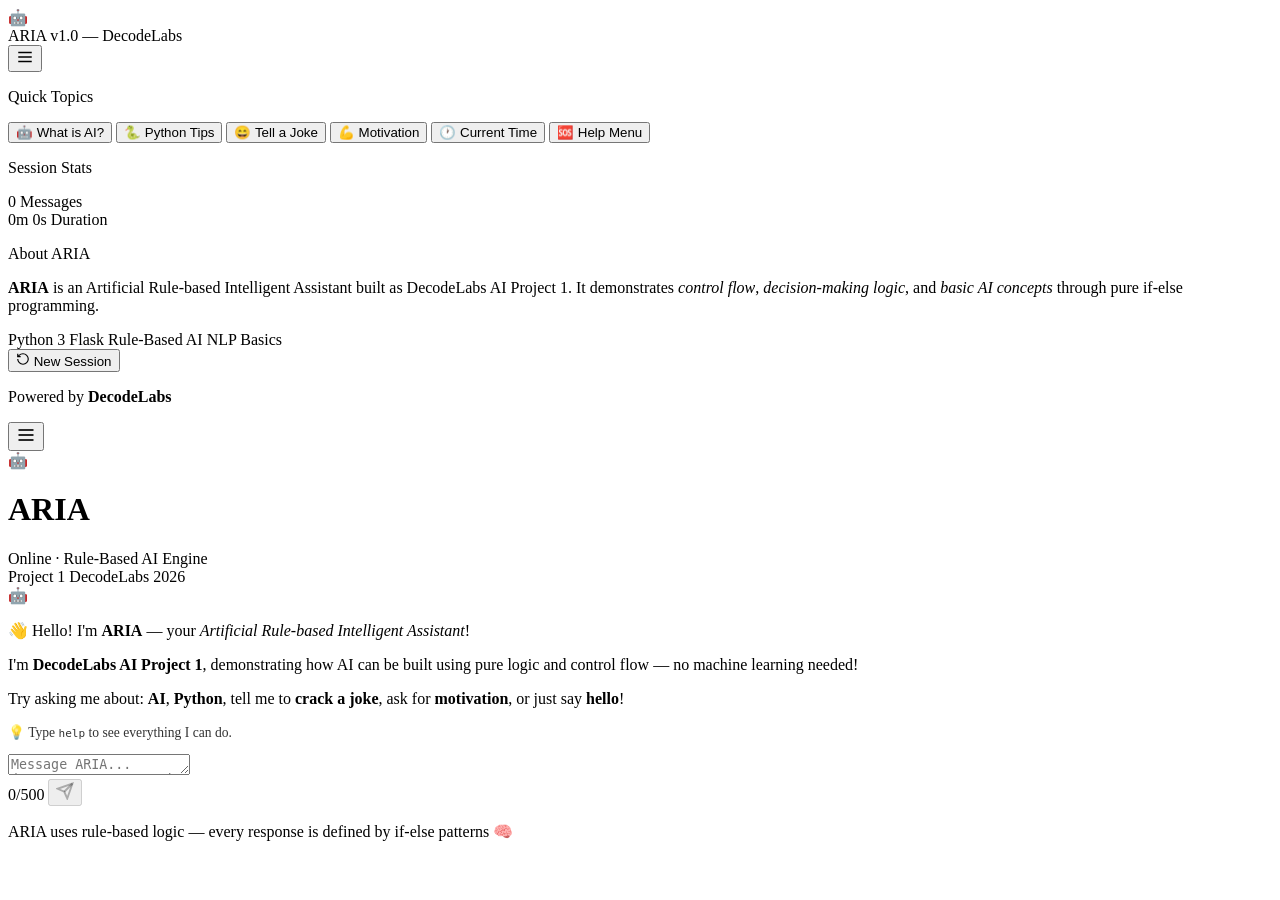
==== AI-Chatbot-Project/web/templates/index.html @ bf15757f "Add files via upload" ====
<!DOCTYPE html>
<html lang="en">
<head>
  <meta charset="UTF-8" />
  <meta name="viewport" content="width=device-width, initial-scale=1.0" />
  <title>ARIA — AI Chatbot | DecodeLabs Project 1</title>
  <meta name="description" content="ARIA — Artificial Rule-based Intelligent Assistant. A professional rule-based AI chatbot built for DecodeLabs AI Engineering Project 1, Batch 2026." />
  <meta name="keywords" content="AI chatbot, rule-based AI, DecodeLabs, Python, artificial intelligence" />
  <meta name="author" content="DecodeLabs AI Engineering Team" />

  <!-- Google Fonts -->
  <link rel="preconnect" href="https://fonts.googleapis.com" />
  <link rel="preconnect" href="https://fonts.gstatic.com" crossorigin />
  <link href="https://fonts.googleapis.com/css2?family=Inter:wght@300;400;500;600;700&family=JetBrains+Mono:wght@400;500&display=swap" rel="stylesheet" />

  <!-- Favicon inline SVG -->
  <link rel="icon" href="data:image/svg+xml,<svg xmlns='http://www.w3.org/2000/svg' viewBox='0 0 100 100'><text y='.9em' font-size='90'>🤖</text></svg>" />

  <link rel="stylesheet" href="/static/css/style.css" />
</head>
<body>

  <!-- ═══════════════════════════════════════════════════════════
       SIDEBAR
  ════════════════════════════════════════════════════════════ -->
  <aside class="sidebar" id="sidebar">
    <div class="sidebar-header">
      <div class="logo-area">
        <div class="logo-icon">🤖</div>
        <div class="logo-text">
          <span class="logo-name">ARIA</span>
          <span class="logo-sub">v1.0 — DecodeLabs</span>
        </div>
      </div>
      <button class="sidebar-toggle-btn" id="sidebarToggle" aria-label="Toggle sidebar">
        <svg width="18" height="18" viewBox="0 0 24 24" fill="none" stroke="currentColor" stroke-width="2">
          <line x1="3" y1="6" x2="21" y2="6"/>
          <line x1="3" y1="12" x2="21" y2="12"/>
          <line x1="3" y1="18" x2="21" y2="18"/>
        </svg>
      </button>
    </div>

    <div class="sidebar-content">
      <!-- Quick topics -->
      <div class="sidebar-section">
        <p class="sidebar-section-title">Quick Topics</p>
        <button class="quick-btn" data-msg="What is artificial intelligence?">🤖 What is AI?</button>
        <button class="quick-btn" data-msg="Tell me about Python">🐍 Python Tips</button>
        <button class="quick-btn" data-msg="Tell me a joke">😄 Tell a Joke</button>
        <button class="quick-btn" data-msg="Motivate me!">💪 Motivation</button>
        <button class="quick-btn" data-msg="What time is it?">🕐 Current Time</button>
        <button class="quick-btn" data-msg="Help">🆘 Help Menu</button>
      </div>

      <!-- Session stats -->
      <div class="sidebar-section">
        <p class="sidebar-section-title">Session Stats</p>
        <div class="stats-grid">
          <div class="stat-item">
            <span class="stat-value" id="statMessages">0</span>
            <span class="stat-label">Messages</span>
          </div>
          <div class="stat-item">
            <span class="stat-value" id="statDuration">0m 0s</span>
            <span class="stat-label">Duration</span>
          </div>
        </div>
      </div>

      <!-- About -->
      <div class="sidebar-section about-section">
        <p class="sidebar-section-title">About ARIA</p>
        <p class="about-text">
          <strong>ARIA</strong> is an Artificial Rule-based Intelligent Assistant
          built as DecodeLabs AI Project 1.
          It demonstrates <em>control flow</em>, <em>decision-making logic</em>,
          and <em>basic AI concepts</em> through pure if-else programming.
        </p>
        <div class="tech-tags">
          <span class="tech-tag">Python 3</span>
          <span class="tech-tag">Flask</span>
          <span class="tech-tag">Rule-Based AI</span>
          <span class="tech-tag">NLP Basics</span>
        </div>
      </div>
    </div>

    <div class="sidebar-footer">
      <button class="reset-btn" id="resetBtn">
        <svg width="14" height="14" viewBox="0 0 24 24" fill="none" stroke="currentColor" stroke-width="2">
          <path d="M3 12a9 9 0 1 0 9-9 9.75 9.75 0 0 0-6.74 2.74L3 8"/>
          <path d="M3 3v5h5"/>
        </svg>
        New Session
      </button>
      <p class="footer-credit">Powered by <strong>DecodeLabs</strong></p>
    </div>
  </aside>

  <!-- ═══════════════════════════════════════════════════════════
       MAIN CHAT AREA
  ════════════════════════════════════════════════════════════ -->
  <main class="chat-area" id="chatArea">

    <!-- Header -->
    <header class="chat-header">
      <div class="chat-header-left">
        <button class="mobile-menu-btn" id="mobileMenuBtn" aria-label="Open menu">
          <svg width="20" height="20" viewBox="0 0 24 24" fill="none" stroke="currentColor" stroke-width="2">
            <line x1="3" y1="6" x2="21" y2="6"/>
            <line x1="3" y1="12" x2="21" y2="12"/>
            <line x1="3" y1="18" x2="21" y2="18"/>
          </svg>
        </button>
        <div class="chat-bot-info">
          <div class="bot-avatar-small">🤖</div>
          <div>
            <h1 class="chat-bot-name">ARIA</h1>
            <div class="status-indicator">
              <span class="status-dot"></span>
              <span class="status-text">Online · Rule-Based AI Engine</span>
            </div>
          </div>
        </div>
      </div>
      <div class="chat-header-right">
        <span class="badge">Project 1</span>
        <span class="badge badge-outline">DecodeLabs 2026</span>
      </div>
    </header>

    <!-- Messages Container -->
    <div class="messages-container" id="messagesContainer" role="log" aria-live="polite" aria-label="Chat messages">

      <!-- Welcome message -->
      <div class="message bot-message welcome-message" id="welcomeMsg">
        <div class="message-avatar">🤖</div>
        <div class="message-bubble">
          <div class="message-text">
            <p>👋 Hello! I'm <strong>ARIA</strong> — your <em>Artificial Rule-based Intelligent Assistant</em>!</p>
            <p>I'm <strong>DecodeLabs AI Project 1</strong>, demonstrating how AI can be built using pure logic and control flow — no machine learning needed!</p>
            <p>Try asking me about: <strong>AI</strong>, <strong>Python</strong>, tell me to <strong>crack a joke</strong>, ask for <strong>motivation</strong>, or just say <strong>hello</strong>!</p>
            <p style="margin-top:12px; opacity:0.8; font-size:0.85em;">💡 Type <code>help</code> to see everything I can do.</p>
          </div>
          <span class="message-time" id="welcomeTime"></span>
        </div>
      </div>

    </div>

    <!-- Typing indicator (hidden by default) -->
    <div class="typing-indicator" id="typingIndicator" style="display:none;" aria-label="ARIA is typing">
      <div class="typing-avatar">🤖</div>
      <div class="typing-bubble">
        <span class="typing-dot"></span>
        <span class="typing-dot"></span>
        <span class="typing-dot"></span>
      </div>
    </div>

    <!-- Input Area -->
    <div class="input-area">
      <div class="input-wrapper">
        <textarea
          id="messageInput"
          class="message-input"
          placeholder="Message ARIA... (Press Enter to send, Shift+Enter for new line)"
          rows="1"
          maxlength="500"
          aria-label="Message input"
          autocomplete="off"
          spellcheck="true"
        ></textarea>
        <div class="input-controls">
          <span class="char-count" id="charCount">0/500</span>
          <button class="send-btn" id="sendBtn" aria-label="Send message" disabled>
            <svg width="18" height="18" viewBox="0 0 24 24" fill="none" stroke="currentColor" stroke-width="2.5">
              <line x1="22" y1="2" x2="11" y2="13"/>
              <polygon points="22 2 15 22 11 13 2 9 22 2"/>
            </svg>
          </button>
        </div>
      </div>
      <p class="input-hint">ARIA uses rule-based logic — every response is defined by if-else patterns 🧠</p>
    </div>

  </main>

  <!-- Overlay for mobile -->
  <div class="sidebar-overlay" id="sidebarOverlay"></div>

  <script src="/static/js/chat.js"></script>
</body>
</html>
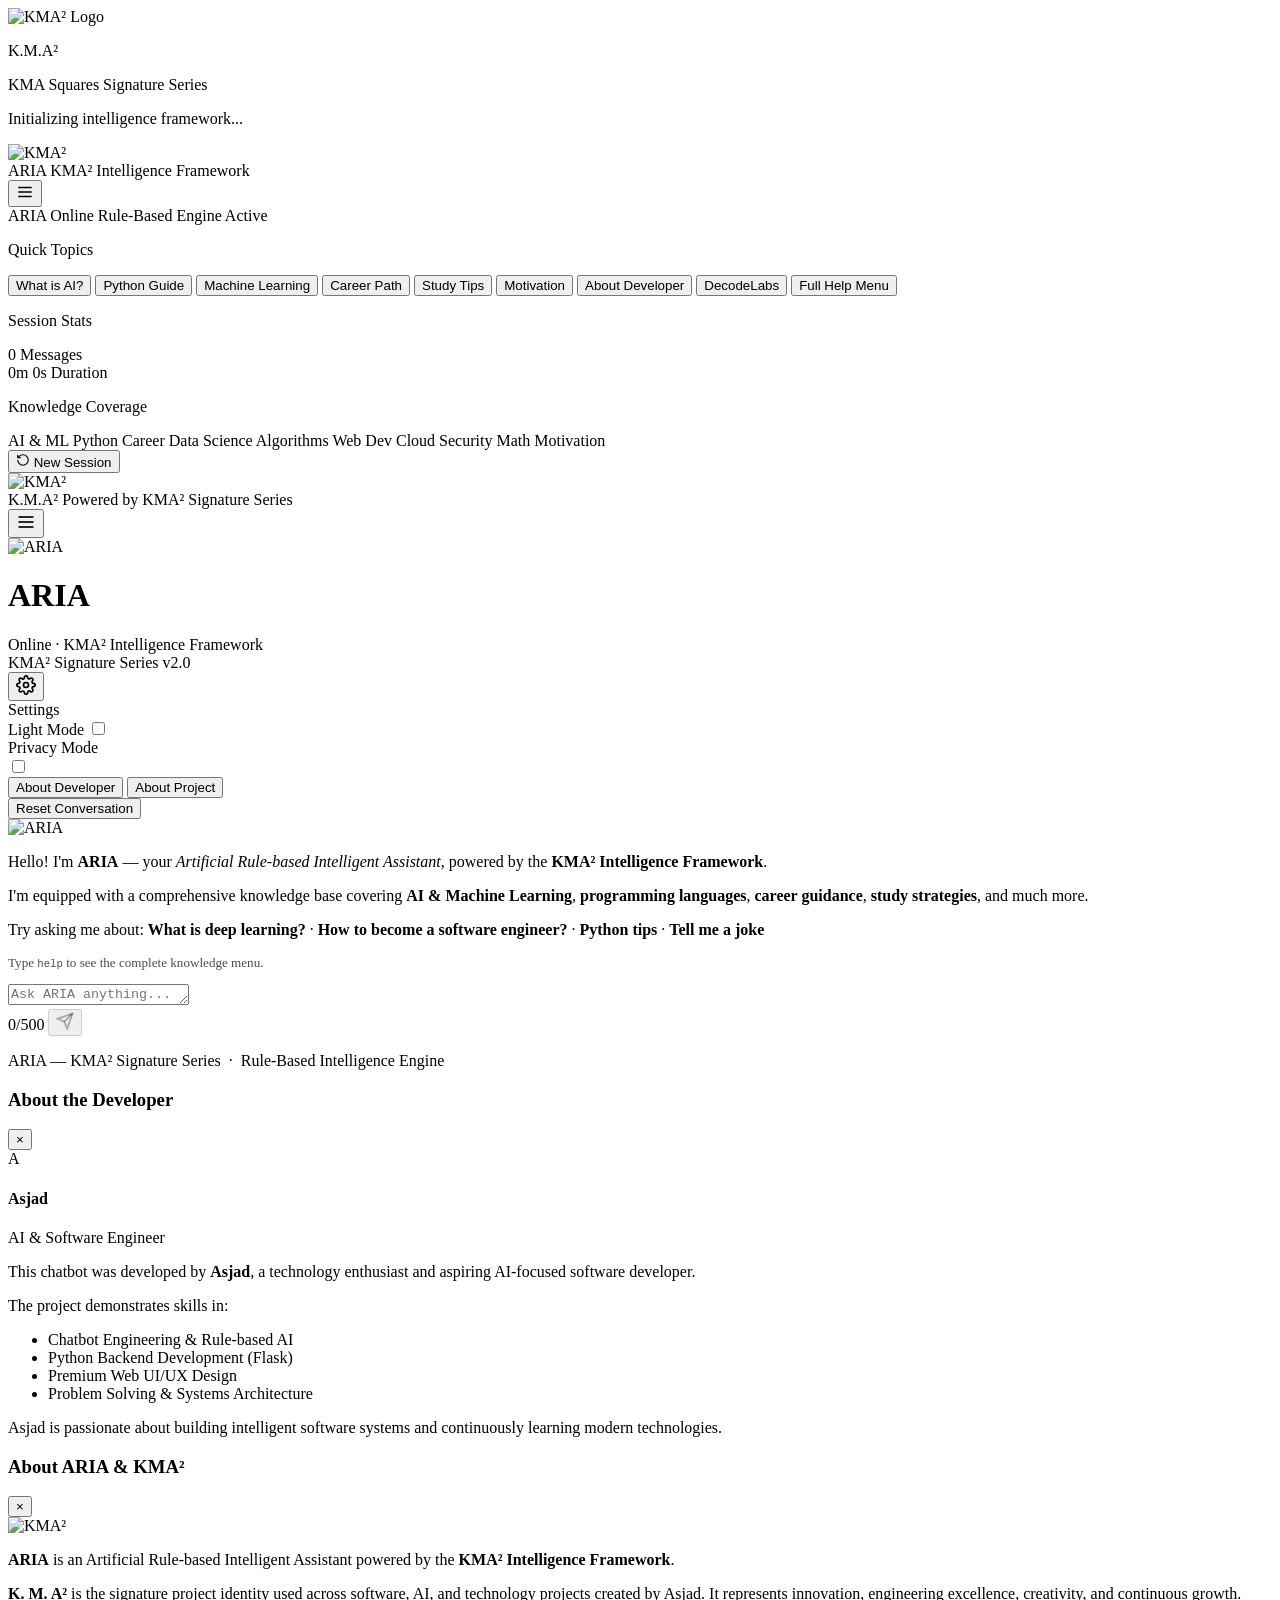
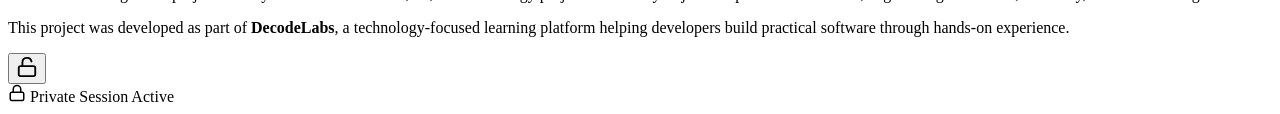
==== commit 01e5806c: "Add files via upload" ====
--- a/AI-Chatbot-Project/web/templates/index.html
+++ b/AI-Chatbot-Project/web/templates/index.html
@@ -3,22 +3,42 @@
 <head>
   <meta charset="UTF-8" />
   <meta name="viewport" content="width=device-width, initial-scale=1.0" />
-  <title>ARIA — AI Chatbot | DecodeLabs Project 1</title>
-  <meta name="description" content="ARIA — Artificial Rule-based Intelligent Assistant. A professional rule-based AI chatbot built for DecodeLabs AI Engineering Project 1, Batch 2026." />
-  <meta name="keywords" content="AI chatbot, rule-based AI, DecodeLabs, Python, artificial intelligence" />
-  <meta name="author" content="DecodeLabs AI Engineering Team" />
+  <title>ARIA — KMA² Intelligence Framework</title>
+  <meta name="description" content="ARIA — Artificial Rule-based Intelligent Assistant powered by the KMA² Intelligence Framework. A premium AI chatbot for AI, programming, career guidance, and general knowledge." />
+  <meta name="keywords" content="AI chatbot, KMA squared, rule-based AI, Python, artificial intelligence, career guidance" />
+  <meta name="author" content="KMA² Signature Series" />
 
   <!-- Google Fonts -->
   <link rel="preconnect" href="https://fonts.googleapis.com" />
   <link rel="preconnect" href="https://fonts.gstatic.com" crossorigin />
-  <link href="https://fonts.googleapis.com/css2?family=Inter:wght@300;400;500;600;700&family=JetBrains+Mono:wght@400;500&display=swap" rel="stylesheet" />
-
-  <!-- Favicon inline SVG -->
-  <link rel="icon" href="data:image/svg+xml,<svg xmlns='http://www.w3.org/2000/svg' viewBox='0 0 100 100'><text y='.9em' font-size='90'>🤖</text></svg>" />
+  <link href="https://fonts.googleapis.com/css2?family=Inter:wght@300;400;500;600;700;800&family=JetBrains+Mono:wght@400;500&family=Orbitron:wght@400;600;700;900&display=swap" rel="stylesheet" />
+
+  <!-- Favicon: KMA² Logo -->
+  <link rel="icon" type="image/png" href="/static/images/kma2-logo.png" />
 
   <link rel="stylesheet" href="/static/css/style.css" />
 </head>
 <body>
+
+  <!-- ═══════════════════════════════════════════════════════════
+       LOADING SCREEN
+  ════════════════════════════════════════════════════════════ -->
+  <div class="loading-screen" id="loadingScreen">
+    <div class="loading-content">
+      <div class="loading-logo-wrap">
+        <div class="loading-logo-glow"></div>
+        <img src="/static/images/kma2-logo.png" alt="KMA² Logo" class="loading-logo" id="loadingLogo" />
+      </div>
+      <div class="loading-text-wrap">
+        <p class="loading-brand">K.M.A²</p>
+        <p class="loading-sub">KMA Squares Signature Series</p>
+        <div class="loading-bar-track">
+          <div class="loading-bar" id="loadingBar"></div>
+        </div>
+        <p class="loading-status" id="loadingStatus">Initializing intelligence framework...</p>
+      </div>
+    </div>
+  </div>
 
   <!-- ═══════════════════════════════════════════════════════════
        SIDEBAR
@@ -26,10 +46,12 @@
   <aside class="sidebar" id="sidebar">
     <div class="sidebar-header">
       <div class="logo-area">
-        <div class="logo-icon">🤖</div>
+        <div class="logo-icon-wrap">
+          <img src="/static/images/kma2-logo.png" alt="KMA²" class="sidebar-logo-img" />
+        </div>
         <div class="logo-text">
           <span class="logo-name">ARIA</span>
-          <span class="logo-sub">v1.0 — DecodeLabs</span>
+          <span class="logo-sub">KMA² Intelligence Framework</span>
         </div>
       </div>
       <button class="sidebar-toggle-btn" id="sidebarToggle" aria-label="Toggle sidebar">
@@ -42,15 +64,27 @@
     </div>
 
     <div class="sidebar-content">
+      <!-- Online Status -->
+      <div class="aria-status-card">
+        <div class="status-pulse-dot"></div>
+        <div class="status-info">
+          <span class="status-name">ARIA Online</span>
+          <span class="status-desc">Rule-Based Engine Active</span>
+        </div>
+      </div>
+
       <!-- Quick topics -->
       <div class="sidebar-section">
         <p class="sidebar-section-title">Quick Topics</p>
-        <button class="quick-btn" data-msg="What is artificial intelligence?">🤖 What is AI?</button>
-        <button class="quick-btn" data-msg="Tell me about Python">🐍 Python Tips</button>
-        <button class="quick-btn" data-msg="Tell me a joke">😄 Tell a Joke</button>
-        <button class="quick-btn" data-msg="Motivate me!">💪 Motivation</button>
-        <button class="quick-btn" data-msg="What time is it?">🕐 Current Time</button>
-        <button class="quick-btn" data-msg="Help">🆘 Help Menu</button>
+        <button class="quick-btn" data-msg="What is artificial intelligence?">What is AI?</button>
+        <button class="quick-btn" data-msg="Tell me about Python programming">Python Guide</button>
+        <button class="quick-btn" data-msg="What is machine learning?">Machine Learning</button>
+        <button class="quick-btn" data-msg="How to become a software engineer?">Career Path</button>
+        <button class="quick-btn" data-msg="Give me study tips">Study Tips</button>
+        <button class="quick-btn" data-msg="Motivate me!">Motivation</button>
+        <button class="quick-btn" data-msg="Who developed you?">About Developer</button>
+        <button class="quick-btn" data-msg="What is DecodeLabs?">DecodeLabs</button>
+        <button class="quick-btn" data-msg="Help">Full Help Menu</button>
       </div>
 
       <!-- Session stats -->
@@ -68,20 +102,20 @@
         </div>
       </div>
 
-      <!-- About -->
-      <div class="sidebar-section about-section">
-        <p class="sidebar-section-title">About ARIA</p>
-        <p class="about-text">
-          <strong>ARIA</strong> is an Artificial Rule-based Intelligent Assistant
-          built as DecodeLabs AI Project 1.
-          It demonstrates <em>control flow</em>, <em>decision-making logic</em>,
-          and <em>basic AI concepts</em> through pure if-else programming.
-        </p>
-        <div class="tech-tags">
-          <span class="tech-tag">Python 3</span>
-          <span class="tech-tag">Flask</span>
-          <span class="tech-tag">Rule-Based AI</span>
-          <span class="tech-tag">NLP Basics</span>
+      <!-- Knowledge coverage -->
+      <div class="sidebar-section">
+        <p class="sidebar-section-title">Knowledge Coverage</p>
+        <div class="knowledge-tags">
+          <span class="k-tag">AI & ML</span>
+          <span class="k-tag">Python</span>
+          <span class="k-tag">Career</span>
+          <span class="k-tag">Data Science</span>
+          <span class="k-tag">Algorithms</span>
+          <span class="k-tag">Web Dev</span>
+          <span class="k-tag">Cloud</span>
+          <span class="k-tag">Security</span>
+          <span class="k-tag">Math</span>
+          <span class="k-tag">Motivation</span>
         </div>
       </div>
     </div>
@@ -94,7 +128,13 @@
         </svg>
         New Session
       </button>
-      <p class="footer-credit">Powered by <strong>DecodeLabs</strong></p>
+      <div class="footer-brand">
+        <img src="/static/images/kma2-logo.png" alt="KMA²" class="footer-logo-img" />
+        <div class="footer-brand-text">
+          <span class="footer-brand-name">K.M.A²</span>
+          <span class="footer-brand-sub">Powered by KMA² Signature Series</span>
+        </div>
+      </div>
     </div>
   </aside>
 
@@ -114,19 +154,72 @@
           </svg>
         </button>
         <div class="chat-bot-info">
-          <div class="bot-avatar-small">🤖</div>
+          <div class="bot-avatar-wrap">
+            <img src="/static/images/kma2-logo.png" alt="ARIA" class="bot-avatar-logo" />
+            <div class="bot-online-ring"></div>
+          </div>
           <div>
             <h1 class="chat-bot-name">ARIA</h1>
             <div class="status-indicator">
               <span class="status-dot"></span>
-              <span class="status-text">Online · Rule-Based AI Engine</span>
+              <span class="status-text">Online · KMA² Intelligence Framework</span>
             </div>
           </div>
         </div>
       </div>
       <div class="chat-header-right">
-        <span class="badge">Project 1</span>
-        <span class="badge badge-outline">DecodeLabs 2026</span>
+        <span class="badge badge-silver">KMA² Signature Series</span>
+        <span class="badge badge-outline">v2.0</span>
+
+        <!-- Settings Dropdown -->
+        <div class="settings-wrapper">
+          <button class="settings-btn" id="settingsBtn" aria-label="Settings">
+            <svg width="20" height="20" viewBox="0 0 24 24" fill="none" stroke="currentColor" stroke-width="2">
+              <circle cx="12" cy="12" r="3"></circle>
+              <path d="M19.4 15a1.65 1.65 0 0 0 .33 1.82l.06.06a2 2 0 0 1 0 2.83 2 2 0 0 1-2.83 0l-.06-.06a1.65 1.65 0 0 0-1.82-.33 1.65 1.65 0 0 0-1 1.51V21a2 2 0 0 1-2 2 2 2 0 0 1-2-2v-.09A1.65 1.65 0 0 0 9 19.4a1.65 1.65 0 0 0-1.82.33l-.06.06a2 2 0 0 1-2.83 0 2 2 0 0 1 0-2.83l.06-.06a1.65 1.65 0 0 0 .33-1.82 1.65 1.65 0 0 0-1.51-1H3a2 2 0 0 1-2-2 2 2 0 0 1 2-2h.09A1.65 1.65 0 0 0 4.6 9a1.65 1.65 0 0 0-.33-1.82l-.06-.06a2 2 0 0 1 0-2.83 2 2 0 0 1 2.83 0l.06.06a1.65 1.65 0 0 0 1.82.33H9a1.65 1.65 0 0 0 1-1.51V3a2 2 0 0 1 2-2 2 2 0 0 1 2 2v.09a1.65 1.65 0 0 0 1 1.51 1.65 1.65 0 0 0 1.82-.33l.06-.06a2 2 0 0 1 2.83 0 2 2 0 0 1 0 2.83l-.06.06a1.65 1.65 0 0 0-.33 1.82V9a1.65 1.65 0 0 0 1.51 1H21a2 2 0 0 1 2 2 2 2 0 0 1-2 2h-.09a1.65 1.65 0 0 0-1.51 1z"></path>
+            </svg>
+          </button>
+          
+          <div class="settings-menu" id="settingsMenu">
+            <div class="settings-header">
+              <span>Settings</span>
+            </div>
+            
+            <div class="setting-item toggle-item">
+              <span>Light Mode</span>
+              <label class="switch">
+                <input type="checkbox" id="themeToggle">
+                <span class="slider round"></span>
+              </label>
+            </div>
+            
+            <div class="setting-item toggle-item">
+              <span style="display:flex; align-items:center; gap:6px;">
+                Privacy Mode
+                <svg id="privacyLockIcon" style="display:none;" width="14" height="14" viewBox="0 0 24 24" fill="none" stroke="currentColor" stroke-width="2"><rect x="3" y="11" width="18" height="11" rx="2" ry="2"></rect><path d="M7 11V7a5 5 0 0 1 10 0v4"></path></svg>
+              </span>
+              <label class="switch">
+                <input type="checkbox" id="privacyToggle">
+                <span class="slider round"></span>
+              </label>
+            </div>
+
+            <div class="settings-divider"></div>
+            
+            <button class="setting-item action-btn" id="aboutDevBtn">
+              About Developer
+            </button>
+            <button class="setting-item action-btn" id="aboutProjBtn">
+              About Project
+            </button>
+            
+            <div class="settings-divider"></div>
+
+            <button class="setting-item action-btn text-danger" id="menuResetBtn">
+              Reset Conversation
+            </button>
+          </div>
+        </div>
       </div>
     </header>
 
@@ -135,13 +228,15 @@
 
       <!-- Welcome message -->
       <div class="message bot-message welcome-message" id="welcomeMsg">
-        <div class="message-avatar">🤖</div>
+        <div class="message-avatar">
+          <img src="/static/images/kma2-logo.png" alt="ARIA" class="msg-avatar-img" />
+        </div>
         <div class="message-bubble">
           <div class="message-text">
-            <p>👋 Hello! I'm <strong>ARIA</strong> — your <em>Artificial Rule-based Intelligent Assistant</em>!</p>
-            <p>I'm <strong>DecodeLabs AI Project 1</strong>, demonstrating how AI can be built using pure logic and control flow — no machine learning needed!</p>
-            <p>Try asking me about: <strong>AI</strong>, <strong>Python</strong>, tell me to <strong>crack a joke</strong>, ask for <strong>motivation</strong>, or just say <strong>hello</strong>!</p>
-            <p style="margin-top:12px; opacity:0.8; font-size:0.85em;">💡 Type <code>help</code> to see everything I can do.</p>
+            <p>Hello! I'm <strong>ARIA</strong> — your <em>Artificial Rule-based Intelligent Assistant</em>, powered by the <strong>KMA² Intelligence Framework</strong>.</p>
+            <p>I'm equipped with a comprehensive knowledge base covering <strong>AI & Machine Learning</strong>, <strong>programming languages</strong>, <strong>career guidance</strong>, <strong>study strategies</strong>, and much more.</p>
+            <p>Try asking me about: <strong>What is deep learning?</strong> · <strong>How to become a software engineer?</strong> · <strong>Python tips</strong> · <strong>Tell me a joke</strong></p>
+            <p style="margin-top:10px; opacity:0.7; font-size:0.82em;">Type <code>help</code> to see the complete knowledge menu.</p>
           </div>
           <span class="message-time" id="welcomeTime"></span>
         </div>
@@ -149,9 +244,11 @@
 
     </div>
 
-    <!-- Typing indicator (hidden by default) -->
-    <div class="typing-indicator" id="typingIndicator" style="display:none;" aria-label="ARIA is typing">
-      <div class="typing-avatar">🤖</div>
+    <!-- Typing indicator -->
+    <div class="typing-indicator" id="typingIndicator" style="display:none;" aria-label="ARIA is thinking">
+      <div class="typing-avatar">
+        <img src="/static/images/kma2-logo.png" alt="ARIA" class="typing-avatar-img" />
+      </div>
       <div class="typing-bubble">
         <span class="typing-dot"></span>
         <span class="typing-dot"></span>
@@ -165,7 +262,7 @@
         <textarea
           id="messageInput"
           class="message-input"
-          placeholder="Message ARIA... (Press Enter to send, Shift+Enter for new line)"
+          placeholder="Ask ARIA anything... AI, Python, career advice, or just say hello!"
           rows="1"
           maxlength="500"
           aria-label="Message input"
@@ -182,13 +279,79 @@
           </button>
         </div>
       </div>
-      <p class="input-hint">ARIA uses rule-based logic — every response is defined by if-else patterns 🧠</p>
+      <p class="input-hint">ARIA — KMA² Signature Series &nbsp;·&nbsp; Rule-Based Intelligence Engine</p>
     </div>
 
   </main>
 
   <!-- Overlay for mobile -->
   <div class="sidebar-overlay" id="sidebarOverlay"></div>
+
+  <!-- ═══════════════════════════════════════════════════════════
+       MODALS
+  ════════════════════════════════════════════════════════════ -->
+  <div class="modal-overlay" id="modalOverlay">
+    
+    <!-- About Developer Modal -->
+    <div class="custom-modal" id="devModal">
+      <div class="modal-header">
+        <h3 class="modal-title">About the Developer</h3>
+        <button class="modal-close" data-close="devModal">×</button>
+      </div>
+      <div class="modal-body">
+        <div class="dev-profile">
+          <div class="dev-avatar">A</div>
+          <h4>Asjad</h4>
+          <p class="dev-subtitle">AI & Software Engineer</p>
+        </div>
+        <p>This chatbot was developed by <strong>Asjad</strong>, a technology enthusiast and aspiring AI-focused software developer.</p>
+        <p>The project demonstrates skills in:</p>
+        <ul class="modal-list">
+          <li>Chatbot Engineering & Rule-based AI</li>
+          <li>Python Backend Development (Flask)</li>
+          <li>Premium Web UI/UX Design</li>
+          <li>Problem Solving & Systems Architecture</li>
+        </ul>
+        <p>Asjad is passionate about building intelligent software systems and continuously learning modern technologies.</p>
+      </div>
+    </div>
+
+    <!-- About Project Modal -->
+    <div class="custom-modal" id="projModal">
+      <div class="modal-header">
+        <h3 class="modal-title">About ARIA & KMA²</h3>
+        <button class="modal-close" data-close="projModal">×</button>
+      </div>
+      <div class="modal-body">
+        <div class="proj-logo-wrap">
+          <img src="/static/images/kma2-logo.png" alt="KMA²" />
+        </div>
+        <p><strong>ARIA</strong> is an Artificial Rule-based Intelligent Assistant powered by the <strong>KMA² Intelligence Framework</strong>.</p>
+        <p><strong>K. M. A²</strong> is the signature project identity used across software, AI, and technology projects created by Asjad. It represents innovation, engineering excellence, creativity, and continuous growth.</p>
+        <div class="settings-divider" style="margin:16px 0;"></div>
+        <p>This project was developed as part of <strong>DecodeLabs</strong>, a technology-focused learning platform helping developers build practical software through hands-on experience.</p>
+      </div>
+    </div>
+
+  </div>
+
+  <!-- Floating Privacy Button -->
+  <button id="floatingPrivacyBtn" class="floating-privacy-btn" aria-label="Toggle Privacy Mode" title="Toggle Privacy Mode">
+    <svg class="privacy-icon-unlocked" width="22" height="22" viewBox="0 0 24 24" fill="none" stroke="currentColor" stroke-width="2" stroke-linecap="round" stroke-linejoin="round">
+      <rect x="3" y="11" width="18" height="11" rx="2" ry="2"></rect>
+      <path d="M7 11V7a5 5 0 0 1 9.9-1"></path>
+    </svg>
+    <svg class="privacy-icon-locked" width="22" height="22" viewBox="0 0 24 24" fill="none" stroke="currentColor" stroke-width="2" stroke-linecap="round" stroke-linejoin="round" style="display:none;">
+      <rect x="3" y="11" width="18" height="11" rx="2" ry="2"></rect>
+      <path d="M7 11V7a5 5 0 0 1 10 0v4"></path>
+    </svg>
+  </button>
+
+  <!-- Privacy Notification Toast -->
+  <div id="privacyToast" class="privacy-toast">
+    <svg width="18" height="18" viewBox="0 0 24 24" fill="none" stroke="currentColor" stroke-width="2"><rect x="3" y="11" width="18" height="11" rx="2" ry="2"></rect><path d="M7 11V7a5 5 0 0 1 10 0v4"></path></svg>
+    <span>Private Session Active</span>
+  </div>
 
   <script src="/static/js/chat.js"></script>
 </body>
